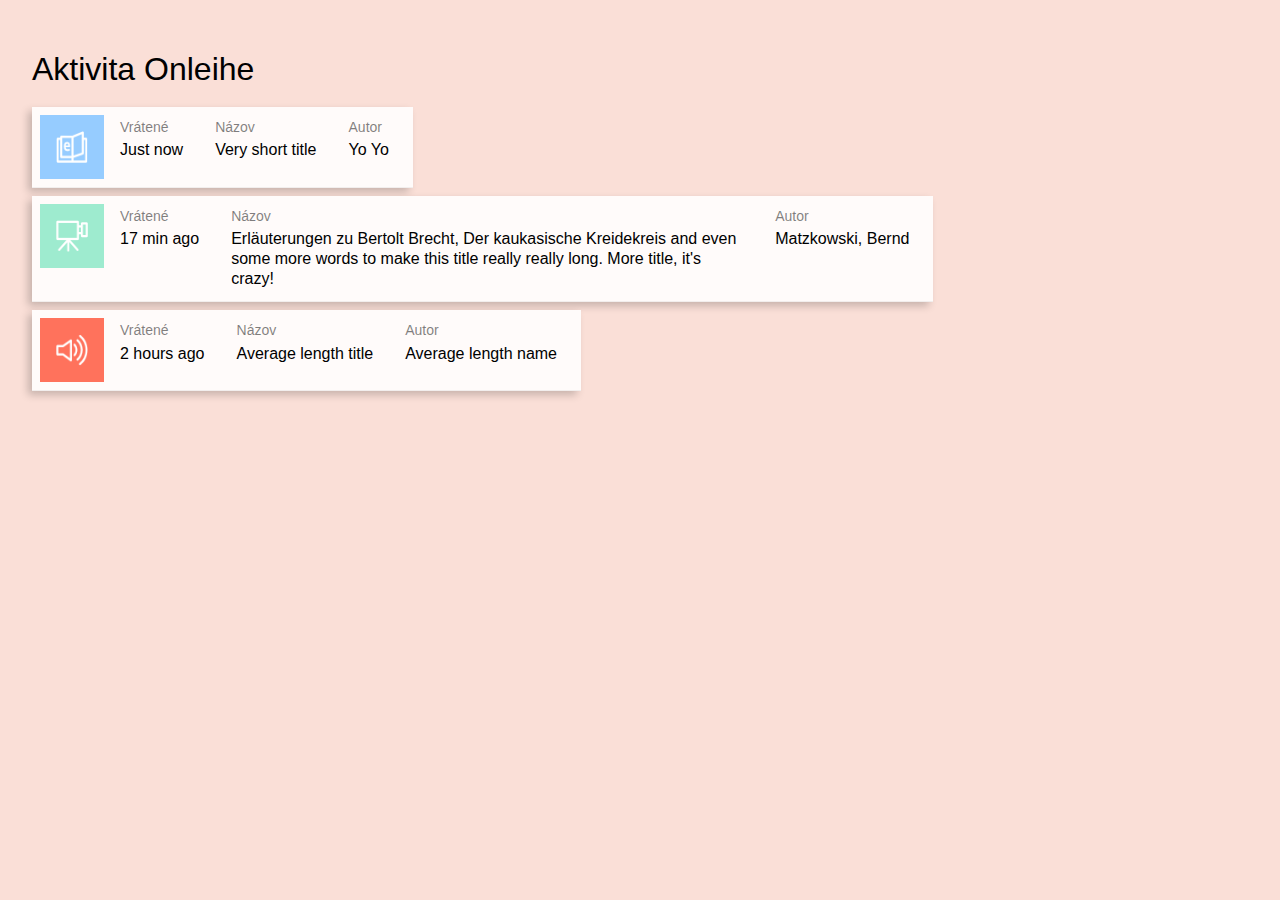
==== feed.html @ 9b718d95 "style feed" ====
<html>
<head>
  <meta charset="UTF-8">
  <script language="javascript" type="text/javascript" src="js/vendor/p5.js"></script>
  <script language="javascript" type="text/javascript" src="js/vendor/quicksettings.js"></script>
  <script language="javascript" type="text/javascript" src="js/vendor/p5.gui.js"></script>
  <script language="javascript" type="text/javascript" src="js/vendor/lodash.min.js"></script>
  <script language="javascript" type="text/javascript" src="js/vendor/hsluv.min.js"></script>
  <!-- uncomment lines below to include extra p5 libraries -->
  <!-- <script language="javascript" src="js/vendor/p5.dom.js"></script> -->
  <!-- <script language="javascript" src="js/vendor/p5.sound.js"></script> -->
  <!-- <script language="javascript" type="text/javascript" src="https://code.jquery.com/jquery-3.2.1.min.js"></script> -->
  <script language="javascript" type="text/javascript" src="js/vendor/jquery-3.2.1.min.js"></script>
  <!-- <script language="javascript" type="text/javascript" src="js/flower.js"></script> -->
  <!-- <script language="javascript" type="text/javascript" src="js/feed.js"></script> -->
  <!-- <script language="javascript" type="text/javascript" src="js/sketch.js"></script> -->
  <link rel="stylesheet" type="text/css" href="css/reset.css"/>
  <link rel="stylesheet" type="text/css" href="css/tachyons.min.css"/>
  <link rel="stylesheet" type="text/css" href="css/animate.css"/>
  <link rel="stylesheet" type="text/css" href="css/feed.css"/>
  <!-- this line removes any default padding and style. you might only need one of these values set. -->
  <style> body {padding: 0; margin: 0;} </style>
</head>
<body>
  <script>
    var item = {
      "description_n_words": 89,
      "digital_size": "699",
      "publisher_length": 28,
      "for_pc": true,
      "subtitle": "Rügen Krimi",
      "publisher": "Prolibris Verlag Rolf Wagner",
      "description_avg_word_length": 6.651685393258427,
      "years_ago": 5,
      "description": "Katja Sommers zweiter Fall auf Rügen! Die spätwinterliche Idylle am Schwarzen See trügt. Unter der dicken Eisschicht schwimmen die Leichen von Melanie und Darius. Haupt- kommissarin Katja Sommer und ihr smarter Kollege Sven Widahn finden keine heiße Spur. Das Eis ist getaut, die Touristen sind nach Rügen zurückgekehrt und nur eines ist klar: Die Eltern waren gegen die Beziehung, ihre Aussagen widersprechen sich. Was wollen sie verbergen? Eine mysteriöse Tonkassette bringt die Kripo einen großen Schritt weiter. Der Mörder hatte sich für die Liebenden etwas ganz Besonderes ausgedacht ...",
      "author_avg_word_length": 6.666666666666667,
      "description_length": 592,
      "for_ereader": true,
      "in_stock_since": "27.04.2013",
      "author": "Wolgarten, Birgit C.",
      "title_avg_word_length": 6.0,
      "subtitle_n_words": 2,
      "title_length": 24,
      "publisher_avg_word_length": 7.0,
      "ISBN": "9783954750481",
      "title": "Der Tod der Königskinder",
      "in_stock_since_years_ago": 4,
      "title_link": "http://www2.onleihe.de/goethe-institut/frontend/mediaInfo,0-0-360698988-200-0-0-0-0-0-0-0.html",
      "year": "2012",
      "size_unit": "Seite",
      "size": "206",
      "author_link": "http://www2.onleihe.de/goethe-institut/frontend/simpleMediaList,0-0-360698988-103-0-0-0-0-0-35223660-0.html",
      "category": [
        "Belletristik & Unterhaltung",
        "Krimi & Thriller",
        "Kriminalromane"
      ],
      "time_stamp": "2017-06-15T14:27:13.136735",
      "language": "Deutsch",
      "subtitle_avg_word_length": 5.5,
      "publisher_n_words": 4,
      "availability": "Verfügbar",
      "subtitle_length": 11,
      "author_n_words": 3,
      "digital_size_unit": "Kilobyte",
      "type": "eBook",
      "title_n_words": 4,
      "author_length": 20
    }
  </script>
  <div id="feed" class="absolute top-2 left-2">
    <h1>Aktivita Onleihe</h1>
    <ul>
      <li class="dt bb b--black-05 pa2 mt2 shadow-5" href="#0">
        <div class="dtc">
          <div class="dtc v-mid w3 h3  bg-light-blue">
            <img src="/img/icon-read.png" class="db w2 h2 center">
          </div>
        </div>
        <div class="dtc v-top pv1 ph3">
          <h3 class="f6 fw4 lh-title black-50">Vrátené</h1>
          <h2 class="f5 fw4 lh-title mt1 black">Just now</h2>
        </div>
        <div class="dtc v-top pv1 ph3">
          <h3 class="f6 fw4 lh-title black-50">Názov</h1>
          <h2 class="f5 fw4 lh-title mw6 mt1 black">Very short title</h2>
        </div>
        <div class="dtc v-top pv1 ph3">
          <h3 class="f6 fw4 lh-title black-50">Autor</h1>
          <h2 class="f5 fw4 lh-title mt1 black">Yo Yo</h2>
        </div>
      </li>
      <li class="dt bb b--black-05 pa2 mt2 shadow-5" href="#0">
        <div class="dtc">
          <div class="dtc v-mid w3 h3  bg-light-green">
            <img src="/img/icon-watch.png" class="db w2 h2 center">
          </div>
        </div>
        <div class="dtc v-top pv1 ph3">
          <h3 class="f6 fw4 lh-title black-50">Vrátené</h1>
          <h2 class="f5 fw4 lh-title mt1 black">17 min ago</h2>
        </div>
        <div class="dtc v-top pv1 ph3">
          <h3 class="f6 fw4 lh-title black-50">Názov</h1>
          <h2 class="f5 fw4 lh-title mw6 mt1 black">Erläuterungen zu Bertolt Brecht, Der kaukasische Kreidekreis and even some more words to make this title really really long. More title, it's crazy!</h2>
        </div>
        <div class="dtc v-top pv1 ph3">
          <h3 class="f6 fw4 lh-title black-50">Autor</h1>
          <h2 class="f5 fw4 lh-title mt1 black">Matzkowski, Bernd</h2>
        </div>
      </li>
      <li class="dt bb b--black-05 pa2 mt2 shadow-5" href="#0">
        <div class="dtc">
          <div class="dtc v-mid w3 h3  bg-light-red">
            <img src="/img/icon-listen.png" class="db w2 h2 center">
          </div>
        </div>
        <div class="dtc v-top pv1 ph3">
          <h3 class="f6 fw4 lh-title black-50">Vrátené</h1>
          <h2 class="f5 fw4 lh-title mt1 black">2 hours ago</h2>
        </div>
        <div class="dtc v-top pv1 ph3">
          <h3 class="f6 fw4 lh-title black-50">Názov</h1>
          <h2 class="f5 fw4 lh-title mw6 mt1 black">Average length title</h2>
        </div>
        <div class="dtc v-top pv1 ph3">
          <h3 class="f6 fw4 lh-title black-50">Autor</h1>
          <h2 class="f5 fw4 lh-title mt1 black">Average length name</h2>
        </div>
      </li>

    </ul>
  </div>
</body>
</html>
---- css/feed.css ----
html, body {
  background-color: #FADFD7;
}
#feed {
  // position: absolute;
  // top: 10%;
  // left: 10%;
}

#feed li {
  background: #FFFBFA;
  color: #2F2F2F;
  // line-height: 2em;
  // padding: 0 0.5em;
  
  // overflow: hidden;
  // width: 10em;
  
  // height: 2em;
  // margin: 2px 0;
}

.shadow-5 { box-shadow: -4px 4px 8px 0px rgba( 0, 0, 0, 0.2 ); }
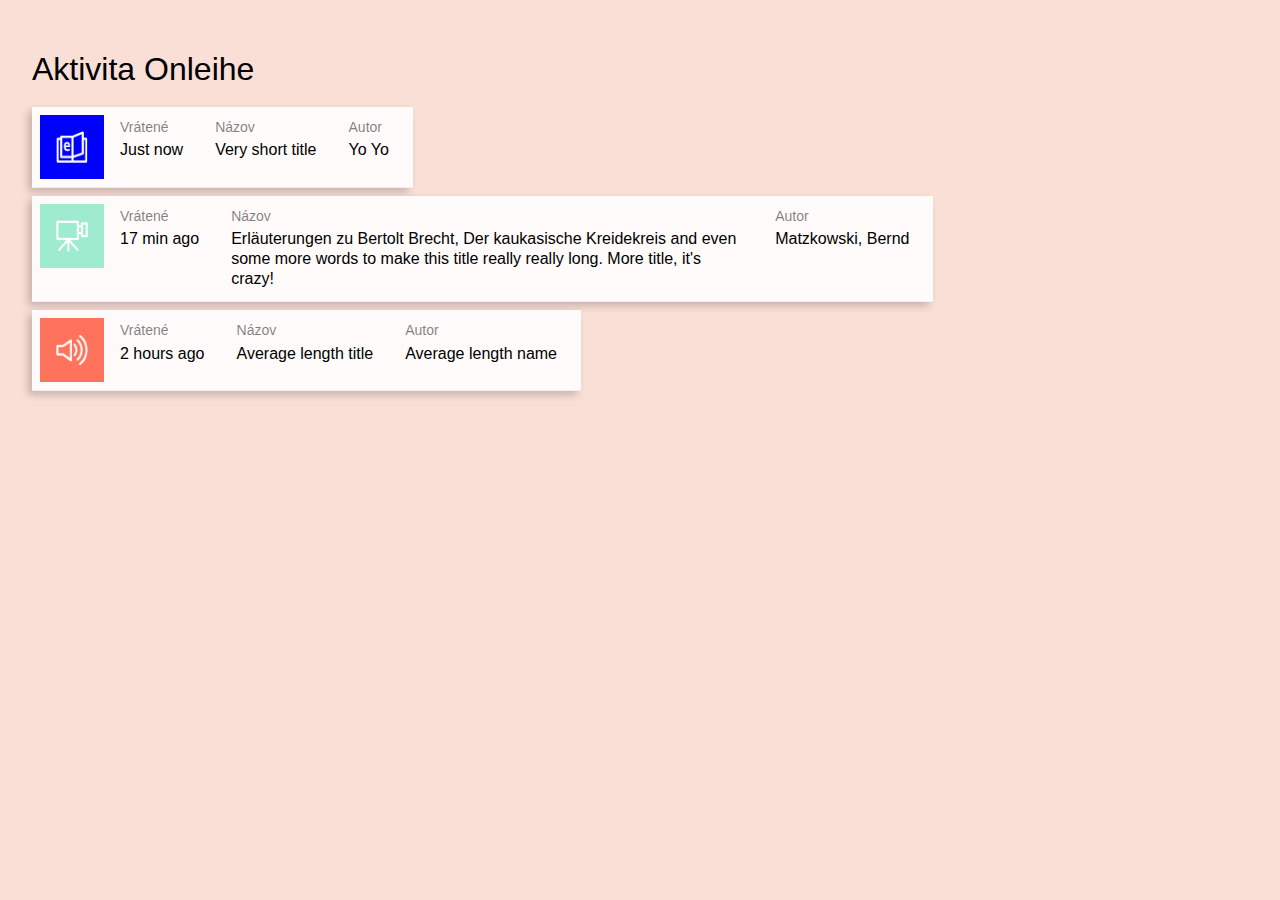
==== commit e5e87cd9: "set feed icon colour to flower petals color 1" ====
--- a/feed.html
+++ b/feed.html
@@ -73,7 +73,7 @@
     <ul>
       <li class="dt bb b--black-05 pa2 mt2 shadow-5" href="#0">
         <div class="dtc">
-          <div class="dtc v-mid w3 h3  bg-light-blue">
+          <div class="dtc v-mid w3 h3" style="background-color: blue">
             <img src="/img/icon-read.png" class="db w2 h2 center">
           </div>
         </div>
